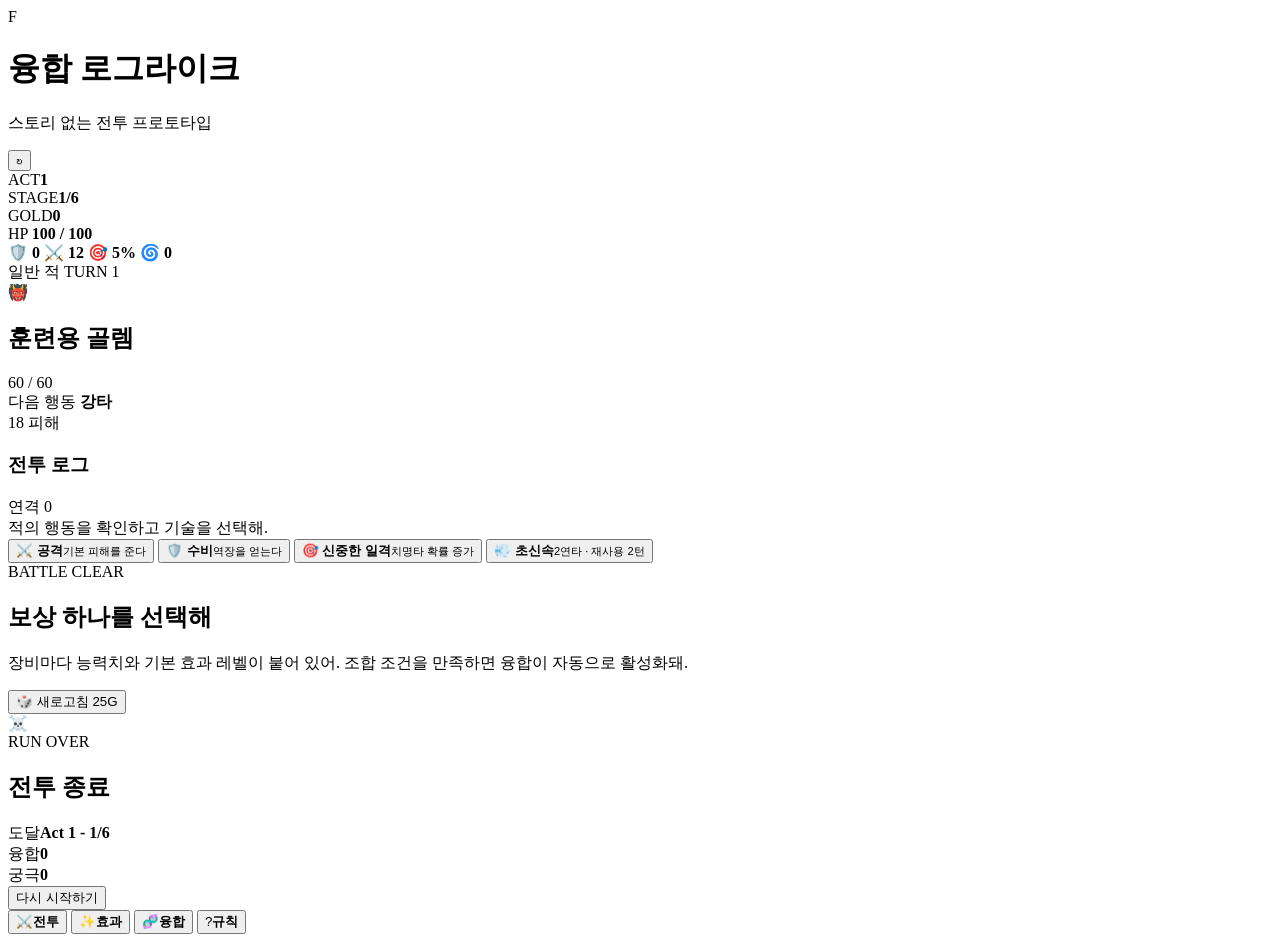
==== index.html @ 8c2f99dc "feat: initialize fusion roguelike prototype" ====
<!doctype html>
<html lang="ko">
<head>
  <meta charset="utf-8" />
  <meta name="viewport" content="width=device-width, initial-scale=1, viewport-fit=cover" />
  <meta name="theme-color" content="#11131a" />
  <title>융합 로그라이크</title>
  <link rel="stylesheet" href="style.css" />
</head>
<body>
  <div class="app-shell">
    <header class="topbar">
      <div class="brand-block">
        <div class="brand-mark">F</div>
        <div>
          <h1>융합 로그라이크</h1>
          <p>스토리 없는 전투 프로토타입</p>
        </div>
      </div>
      <button id="resetBtn" class="icon-btn" aria-label="새 게임">↻</button>
    </header>

    <main id="gameRoot" class="game-root">
      <section class="run-panel panel">
        <div class="run-row">
          <div class="run-stat"><span>ACT</span><strong id="actLabel">1</strong></div>
          <div class="run-stat"><span>STAGE</span><strong id="stageLabel">1/6</strong></div>
          <div class="run-stat"><span>GOLD</span><strong id="goldLabel">0</strong></div>
        </div>

        <div class="hp-head">
          <span>HP</span>
          <strong id="hpText">100 / 100</strong>
        </div>
        <div class="bar hp-bar"><div id="hpFill" class="bar-fill"></div></div>
        <div class="sub-stats">
          <span>🛡️ <b id="shieldText">0</b></span>
          <span>⚔️ <b id="attackText">12</b></span>
          <span>🎯 <b id="critText">5%</b></span>
          <span>🌀 <b id="fusionCountText">0</b></span>
        </div>
      </section>

      <section id="battleScreen" class="screen active">
        <section class="enemy-card panel">
          <div class="enemy-topline">
            <span id="enemyType" class="eyebrow">일반 적</span>
            <span id="turnLabel" class="turn-chip">TURN 1</span>
          </div>
          <div id="enemyAvatar" class="enemy-avatar">👹</div>
          <h2 id="enemyName">훈련용 골렘</h2>
          <div class="bar enemy-hp-bar"><div id="enemyHpFill" class="bar-fill"></div></div>
          <div id="enemyHpText" class="enemy-hp-text">60 / 60</div>

          <div class="intent-box">
            <div>
              <span class="intent-label">다음 행동</span>
              <strong id="enemyIntentName">강타</strong>
            </div>
            <div id="enemyIntentValue" class="intent-value">18 피해</div>
          </div>

          <div id="enemyStatuses" class="status-strip"></div>
        </section>

        <section class="combat-log panel">
          <div class="section-title-row">
            <h3>전투 로그</h3>
            <span id="comboText">연격 0</span>
          </div>
          <div id="logText" class="log-text">적의 행동을 확인하고 기술을 선택해.</div>
        </section>

        <section class="actions-grid" id="actionsGrid">
          <button class="action-card primary" data-action="attack">
            <span class="action-icon">⚔️</span>
            <span class="action-copy"><b>공격</b><small>기본 피해를 준다</small></span>
          </button>
          <button class="action-card" data-action="guard">
            <span class="action-icon">🛡️</span>
            <span class="action-copy"><b>수비</b><small>역장을 얻는다</small></span>
          </button>
          <button class="action-card" data-action="precision">
            <span class="action-icon">🎯</span>
            <span class="action-copy"><b>신중한 일격</b><small>치명타 확률 증가</small></span>
          </button>
          <button class="action-card" data-action="rush">
            <span class="action-icon">💨</span>
            <span class="action-copy"><b>초신속</b><small id="rushHint">2연타 · 재사용 2턴</small></span>
          </button>
        </section>
      </section>

      <section id="rewardScreen" class="screen">
        <section class="reward-head panel">
          <span class="eyebrow">BATTLE CLEAR</span>
          <h2>보상 하나를 선택해</h2>
          <p>장비마다 능력치와 기본 효과 레벨이 붙어 있어. 조합 조건을 만족하면 융합이 자동으로 활성화돼.</p>
        </section>
        <div id="rewardGrid" class="reward-grid"></div>
        <button id="rerollBtn" class="reroll-btn">🎲 새로고침 <span>25G</span></button>
      </section>

      <section id="gameOverScreen" class="screen">
        <section class="game-over panel">
          <div class="game-over-icon">☠️</div>
          <span class="eyebrow">RUN OVER</span>
          <h2>전투 종료</h2>
          <div class="result-grid">
            <div><span>도달</span><strong id="resultStage">Act 1 - 1/6</strong></div>
            <div><span>융합</span><strong id="resultFusion">0</strong></div>
            <div><span>궁극</span><strong id="resultUltimate">0</strong></div>
          </div>
          <button id="restartBtn" class="big-btn">다시 시작하기</button>
        </section>
      </section>
    </main>

    <nav class="bottom-nav" aria-label="게임 메뉴">
      <button class="nav-btn active" data-view="battle"><span>⚔️</span><b>전투</b></button>
      <button class="nav-btn" data-view="effects"><span>✨</span><b>효과</b></button>
      <button class="nav-btn" data-view="fusions"><span>🧬</span><b>융합</b></button>
      <button class="nav-btn" data-view="help"><span>?</span><b>규칙</b></button>
    </nav>
  </div>

  <div id="modalBackdrop" class="modal-backdrop" hidden>
    <section class="modal" role="dialog" aria-modal="true">
      <div class="modal-head">
        <div>
          <span id="modalEyebrow" class="eyebrow">INFO</span>
          <h2 id="modalTitle">정보</h2>
        </div>
        <button id="closeModalBtn" class="icon-btn">✕</button>
      </div>
      <div id="modalBody" class="modal-body"></div>
    </section>
  </div>

  <div id="toast" class="toast" aria-live="polite"></div>
  <script src="game.js"></script>
</body>
</html>
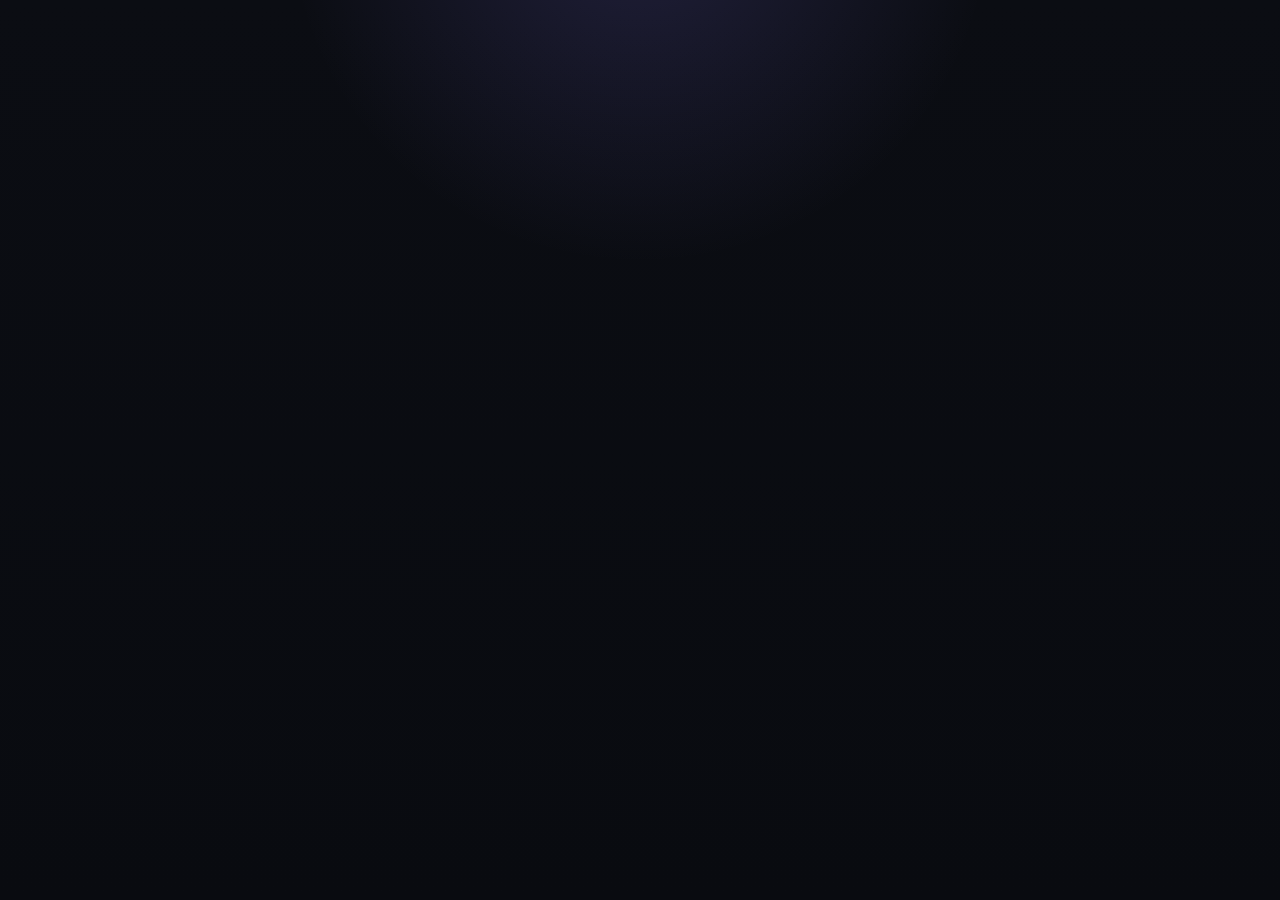
==== commit e22a8c04: "Rebuild UI for Zero Line roguelike" ====
--- a/index.html
+++ b/index.html
@@ -3,141 +3,17 @@
 <head>
   <meta charset="utf-8" />
   <meta name="viewport" content="width=device-width, initial-scale=1, viewport-fit=cover" />
-  <meta name="theme-color" content="#11131a" />
-  <title>융합 로그라이크</title>
+  <meta name="theme-color" content="#090b10" />
+  <meta name="description" content="무한열차 0호선 - 효과 융합 로그라이크 RPG" />
+  <title>0호선</title>
   <link rel="stylesheet" href="style.css" />
 </head>
 <body>
-  <div class="app-shell">
-    <header class="topbar">
-      <div class="brand-block">
-        <div class="brand-mark">F</div>
-        <div>
-          <h1>융합 로그라이크</h1>
-          <p>스토리 없는 전투 프로토타입</p>
-        </div>
-      </div>
-      <button id="resetBtn" class="icon-btn" aria-label="새 게임">↻</button>
-    </header>
+  <div id="app"></div>
 
-    <main id="gameRoot" class="game-root">
-      <section class="run-panel panel">
-        <div class="run-row">
-          <div class="run-stat"><span>ACT</span><strong id="actLabel">1</strong></div>
-          <div class="run-stat"><span>STAGE</span><strong id="stageLabel">1/6</strong></div>
-          <div class="run-stat"><span>GOLD</span><strong id="goldLabel">0</strong></div>
-        </div>
-
-        <div class="hp-head">
-          <span>HP</span>
-          <strong id="hpText">100 / 100</strong>
-        </div>
-        <div class="bar hp-bar"><div id="hpFill" class="bar-fill"></div></div>
-        <div class="sub-stats">
-          <span>🛡️ <b id="shieldText">0</b></span>
-          <span>⚔️ <b id="attackText">12</b></span>
-          <span>🎯 <b id="critText">5%</b></span>
-          <span>🌀 <b id="fusionCountText">0</b></span>
-        </div>
-      </section>
-
-      <section id="battleScreen" class="screen active">
-        <section class="enemy-card panel">
-          <div class="enemy-topline">
-            <span id="enemyType" class="eyebrow">일반 적</span>
-            <span id="turnLabel" class="turn-chip">TURN 1</span>
-          </div>
-          <div id="enemyAvatar" class="enemy-avatar">👹</div>
-          <h2 id="enemyName">훈련용 골렘</h2>
-          <div class="bar enemy-hp-bar"><div id="enemyHpFill" class="bar-fill"></div></div>
-          <div id="enemyHpText" class="enemy-hp-text">60 / 60</div>
-
-          <div class="intent-box">
-            <div>
-              <span class="intent-label">다음 행동</span>
-              <strong id="enemyIntentName">강타</strong>
-            </div>
-            <div id="enemyIntentValue" class="intent-value">18 피해</div>
-          </div>
-
-          <div id="enemyStatuses" class="status-strip"></div>
-        </section>
-
-        <section class="combat-log panel">
-          <div class="section-title-row">
-            <h3>전투 로그</h3>
-            <span id="comboText">연격 0</span>
-          </div>
-          <div id="logText" class="log-text">적의 행동을 확인하고 기술을 선택해.</div>
-        </section>
-
-        <section class="actions-grid" id="actionsGrid">
-          <button class="action-card primary" data-action="attack">
-            <span class="action-icon">⚔️</span>
-            <span class="action-copy"><b>공격</b><small>기본 피해를 준다</small></span>
-          </button>
-          <button class="action-card" data-action="guard">
-            <span class="action-icon">🛡️</span>
-            <span class="action-copy"><b>수비</b><small>역장을 얻는다</small></span>
-          </button>
-          <button class="action-card" data-action="precision">
-            <span class="action-icon">🎯</span>
-            <span class="action-copy"><b>신중한 일격</b><small>치명타 확률 증가</small></span>
-          </button>
-          <button class="action-card" data-action="rush">
-            <span class="action-icon">💨</span>
-            <span class="action-copy"><b>초신속</b><small id="rushHint">2연타 · 재사용 2턴</small></span>
-          </button>
-        </section>
-      </section>
-
-      <section id="rewardScreen" class="screen">
-        <section class="reward-head panel">
-          <span class="eyebrow">BATTLE CLEAR</span>
-          <h2>보상 하나를 선택해</h2>
-          <p>장비마다 능력치와 기본 효과 레벨이 붙어 있어. 조합 조건을 만족하면 융합이 자동으로 활성화돼.</p>
-        </section>
-        <div id="rewardGrid" class="reward-grid"></div>
-        <button id="rerollBtn" class="reroll-btn">🎲 새로고침 <span>25G</span></button>
-      </section>
-
-      <section id="gameOverScreen" class="screen">
-        <section class="game-over panel">
-          <div class="game-over-icon">☠️</div>
-          <span class="eyebrow">RUN OVER</span>
-          <h2>전투 종료</h2>
-          <div class="result-grid">
-            <div><span>도달</span><strong id="resultStage">Act 1 - 1/6</strong></div>
-            <div><span>융합</span><strong id="resultFusion">0</strong></div>
-            <div><span>궁극</span><strong id="resultUltimate">0</strong></div>
-          </div>
-          <button id="restartBtn" class="big-btn">다시 시작하기</button>
-        </section>
-      </section>
-    </main>
-
-    <nav class="bottom-nav" aria-label="게임 메뉴">
-      <button class="nav-btn active" data-view="battle"><span>⚔️</span><b>전투</b></button>
-      <button class="nav-btn" data-view="effects"><span>✨</span><b>효과</b></button>
-      <button class="nav-btn" data-view="fusions"><span>🧬</span><b>융합</b></button>
-      <button class="nav-btn" data-view="help"><span>?</span><b>규칙</b></button>
-    </nav>
-  </div>
-
-  <div id="modalBackdrop" class="modal-backdrop" hidden>
-    <section class="modal" role="dialog" aria-modal="true">
-      <div class="modal-head">
-        <div>
-          <span id="modalEyebrow" class="eyebrow">INFO</span>
-          <h2 id="modalTitle">정보</h2>
-        </div>
-        <button id="closeModalBtn" class="icon-btn">✕</button>
-      </div>
-      <div id="modalBody" class="modal-body"></div>
-    </section>
-  </div>
-
-  <div id="toast" class="toast" aria-live="polite"></div>
+  <script src="data/effects.js"></script>
+  <script src="data/fusions.js"></script>
+  <script src="data/carriages.js"></script>
   <script src="game.js"></script>
 </body>
-</html>
+</html>
--- a/style.css
+++ b/style.css
@@ -0,0 +1,214 @@
+:root {
+  color-scheme: dark;
+  --bg: #090b10;
+  --bg-soft: #10131b;
+  --panel: rgba(24, 28, 38, 0.92);
+  --panel-2: rgba(31, 36, 49, 0.94);
+  --line: rgba(255, 255, 255, 0.09);
+  --text: #f6f7fb;
+  --muted: #9ca5b6;
+  --accent: #8b7cff;
+  --accent-2: #c783ff;
+  --danger: #ff5f73;
+  --good: #67df9b;
+  --gold: #f3c76b;
+  --shadow: 0 18px 45px rgba(0, 0, 0, 0.35);
+  --radius: 22px;
+}
+
+* { box-sizing: border-box; }
+html { background: var(--bg); }
+body {
+  margin: 0;
+  min-height: 100vh;
+  font-family: Inter, Pretendard, -apple-system, BlinkMacSystemFont, "Segoe UI", sans-serif;
+  color: var(--text);
+  background:
+    radial-gradient(circle at 50% -10%, rgba(139,124,255,.17), transparent 30%),
+    linear-gradient(180deg, #0b0d13 0%, #090b10 100%);
+}
+button { font: inherit; color: inherit; }
+button:focus-visible { outline: 2px solid #bcb4ff; outline-offset: 3px; }
+
+.app-shell {
+  width: min(100%, 520px);
+  min-height: 100vh;
+  margin: 0 auto;
+  padding: env(safe-area-inset-top) 14px calc(96px + env(safe-area-inset-bottom));
+}
+
+.topbar {
+  display: flex;
+  align-items: center;
+  justify-content: space-between;
+  padding: 18px 4px 14px;
+}
+.brand-block { display: flex; gap: 11px; align-items: center; }
+.brand-mark {
+  width: 38px; height: 38px; border-radius: 13px;
+  display: grid; place-items: center;
+  font-weight: 900;
+  background: linear-gradient(135deg, var(--accent), var(--accent-2));
+  box-shadow: 0 8px 28px rgba(139,124,255,.32);
+}
+.brand-block h1 { margin: 0; font-size: 17px; letter-spacing: -.02em; }
+.brand-block p { margin: 3px 0 0; font-size: 11px; color: var(--muted); }
+.icon-btn {
+  width: 38px; height: 38px; border: 1px solid var(--line); border-radius: 13px;
+  background: var(--panel); cursor: pointer;
+}
+
+.game-root { display: grid; gap: 12px; }
+.panel {
+  border: 1px solid var(--line);
+  background: linear-gradient(180deg, rgba(28,32,43,.96), rgba(19,22,30,.96));
+  border-radius: var(--radius);
+  box-shadow: var(--shadow);
+}
+.run-panel { padding: 15px; }
+.run-row { display: grid; grid-template-columns: repeat(3,1fr); gap: 8px; }
+.run-stat { text-align: center; background: rgba(255,255,255,.035); border-radius: 13px; padding: 9px; }
+.run-stat span { display:block; font-size: 9px; font-weight: 800; letter-spacing: .12em; color: var(--muted); }
+.run-stat strong { display:block; margin-top: 2px; font-size: 16px; }
+.hp-head { display:flex; justify-content:space-between; margin-top: 13px; font-size: 12px; color: var(--muted); }
+.hp-head strong { color: var(--text); }
+.bar { height: 10px; background: rgba(255,255,255,.065); border-radius:999px; overflow:hidden; }
+.hp-bar { margin-top: 7px; }
+.bar-fill { height:100%; width:100%; border-radius:inherit; transition: width .25s ease; }
+.hp-bar .bar-fill { background: linear-gradient(90deg, #ff5f73, #ff8d84); }
+.sub-stats { display:flex; gap:8px; flex-wrap:wrap; margin-top:11px; }
+.sub-stats span { font-size:11px; color:var(--muted); background:rgba(255,255,255,.04); padding:5px 8px; border-radius:10px; }
+.sub-stats b { color:var(--text); }
+
+.screen { display:none; gap:12px; }
+.screen.active { display:grid; }
+.enemy-card { position:relative; overflow:hidden; text-align:center; padding:18px; min-height: 330px; }
+.enemy-card::before {
+  content:""; position:absolute; width:240px; height:240px; left:50%; top:70px; transform:translateX(-50%);
+  background:radial-gradient(circle, rgba(139,124,255,.16), transparent 67%); pointer-events:none;
+}
+.enemy-topline { display:flex; justify-content:space-between; align-items:center; position:relative; z-index:1; }
+.eyebrow { font-size:10px; letter-spacing:.13em; font-weight:900; color:#b8b0ff; text-transform:uppercase; }
+.turn-chip { font-size:10px; padding:6px 8px; border-radius:999px; background:rgba(255,255,255,.05); color:var(--muted); }
+.enemy-avatar {
+  position:relative; z-index:1; width:126px; height:126px; margin:12px auto 8px;
+  display:grid; place-items:center; font-size:68px;
+  border-radius:50%; border:1px solid rgba(255,255,255,.08);
+  background: radial-gradient(circle at 35% 30%, rgba(255,255,255,.12), rgba(139,124,255,.09) 45%, rgba(0,0,0,.3));
+  box-shadow: inset 0 0 30px rgba(255,255,255,.035), 0 18px 40px rgba(0,0,0,.28);
+}
+.enemy-card h2 { position:relative; z-index:1; margin:0; font-size:22px; }
+.enemy-hp-bar { position:relative; z-index:1; margin:12px auto 5px; max-width:300px; height:9px; }
+.enemy-hp-bar .bar-fill { background:linear-gradient(90deg,#8b7cff,#c783ff); }
+.enemy-hp-text { position:relative; z-index:1; font-size:11px; color:var(--muted); }
+.intent-box {
+  position:relative; z-index:1; display:flex; align-items:center; justify-content:space-between; text-align:left;
+  margin:15px auto 0; padding:12px 13px; max-width:340px; border:1px solid rgba(255,255,255,.07); border-radius:15px;
+  background:rgba(4,6,10,.35);
+}
+.intent-label { display:block; font-size:9px; color:var(--muted); margin-bottom:2px; }
+.intent-box strong { font-size:13px; }
+.intent-value { font-size:12px; font-weight:800; color:#ffc07d; }
+.status-strip { position:relative; z-index:1; min-height:29px; display:flex; gap:5px; justify-content:center; flex-wrap:wrap; margin-top:10px; }
+.status-chip { font-size:10px; border:1px solid var(--line); border-radius:999px; padding:5px 8px; background:rgba(255,255,255,.04); }
+
+.combat-log { padding:14px 15px; min-height:90px; }
+.section-title-row { display:flex; justify-content:space-between; align-items:center; }
+.section-title-row h3 { margin:0; font-size:13px; }
+.section-title-row span { font-size:10px; color:var(--muted); }
+.log-text { margin-top:10px; color:#cbd0dc; font-size:12px; line-height:1.55; min-height:37px; }
+.log-text .good { color:var(--good); }
+.log-text .bad { color:#ff8c99; }
+.log-text .fusion { color:#c8b6ff; font-weight:800; }
+
+.actions-grid { display:grid; grid-template-columns:1fr 1fr; gap:9px; }
+.action-card {
+  min-height:76px; display:flex; align-items:center; gap:10px; text-align:left; cursor:pointer;
+  border:1px solid var(--line); border-radius:18px; padding:12px;
+  background:linear-gradient(180deg, rgba(35,40,54,.96), rgba(25,29,39,.96));
+  box-shadow:0 10px 24px rgba(0,0,0,.24);
+  transition:transform .12s ease, border-color .12s ease, opacity .12s ease;
+}
+.action-card:hover { transform:translateY(-1px); border-color:rgba(167,154,255,.35); }
+.action-card:active { transform:scale(.985); }
+.action-card:disabled { opacity:.4; cursor:not-allowed; }
+.action-card.primary { background:linear-gradient(145deg, rgba(126,111,255,.32), rgba(36,31,63,.96)); border-color:rgba(151,137,255,.34); }
+.action-icon { width:35px; height:35px; display:grid; place-items:center; border-radius:12px; background:rgba(255,255,255,.06); font-size:18px; }
+.action-copy b { display:block; font-size:13px; }
+.action-copy small { display:block; margin-top:3px; color:var(--muted); font-size:9px; line-height:1.3; }
+
+.reward-head { padding:18px; }
+.reward-head h2 { margin:5px 0 4px; font-size:22px; }
+.reward-head p { margin:0; color:var(--muted); font-size:11px; line-height:1.55; }
+.reward-grid { display:grid; gap:10px; }
+.reward-card {
+  position:relative; overflow:hidden; width:100%; border-radius:20px; padding:16px; text-align:left; cursor:pointer;
+  background:linear-gradient(160deg, rgba(30,34,46,.98), rgba(17,20,28,.98)); border:1px solid var(--line);
+  box-shadow:var(--shadow);
+}
+.reward-card::after { content:""; position:absolute; inset:0; pointer-events:none; opacity:.38; background:linear-gradient(130deg, transparent 45%, var(--rarity-glow)); }
+.reward-card.common { --rarity-glow:rgba(174,184,200,.08); }
+.reward-card.rare { --rarity-glow:rgba(93,150,255,.28); border-color:rgba(93,150,255,.35); }
+.reward-card.epic { --rarity-glow:rgba(189,95,255,.32); border-color:rgba(189,95,255,.38); }
+.reward-card.legend { --rarity-glow:rgba(255,192,82,.35); border-color:rgba(255,192,82,.4); }
+.reward-meta { position:relative; z-index:1; display:flex; justify-content:space-between; align-items:flex-start; }
+.reward-icon { width:48px; height:48px; display:grid; place-items:center; font-size:27px; border-radius:15px; background:rgba(255,255,255,.06); }
+.rarity { font-size:9px; letter-spacing:.12em; font-weight:900; color:var(--muted); }
+.reward-card h3 { position:relative; z-index:1; margin:10px 0 8px; font-size:18px; }
+.reward-bonuses { position:relative; z-index:1; display:flex; gap:6px; flex-wrap:wrap; }
+.bonus-chip { font-size:10px; padding:6px 8px; border-radius:10px; background:rgba(255,255,255,.05); color:#d8dce7; }
+.bonus-chip.effect { color:#c7bfff; border:1px solid rgba(139,124,255,.19); }
+.reroll-btn, .big-btn {
+  width:100%; border:1px solid var(--line); border-radius:17px; padding:14px; font-weight:800; cursor:pointer;
+  background:linear-gradient(180deg, rgba(35,40,54,.98), rgba(23,27,36,.98));
+}
+.reroll-btn span { color:var(--gold); }
+.reroll-btn:disabled { opacity:.4; }
+
+.game-over { padding:28px 18px; text-align:center; }
+.game-over-icon { font-size:58px; margin-bottom:8px; }
+.game-over h2 { font-size:26px; margin:6px 0 18px; }
+.result-grid { display:grid; grid-template-columns:repeat(3,1fr); gap:8px; margin-bottom:18px; }
+.result-grid div { padding:11px 6px; border-radius:13px; background:rgba(255,255,255,.04); }
+.result-grid span { display:block; font-size:9px; color:var(--muted); }
+.result-grid strong { display:block; margin-top:4px; font-size:12px; }
+.big-btn { background:linear-gradient(135deg,#7b6dff,#a46fff); border:0; }
+
+.bottom-nav {
+  position:fixed; left:50%; bottom:0; transform:translateX(-50%); z-index:20;
+  width:min(100%,520px); display:grid; grid-template-columns:repeat(4,1fr);
+  padding:9px 10px calc(9px + env(safe-area-inset-bottom));
+  border-top:1px solid var(--line); background:rgba(11,13,19,.88); backdrop-filter:blur(18px);
+}
+.nav-btn { border:0; background:transparent; padding:7px 4px; border-radius:12px; cursor:pointer; color:#777f91; }
+.nav-btn span { display:block; font-size:17px; }
+.nav-btn b { display:block; margin-top:2px; font-size:9px; }
+.nav-btn.active { color:#c3baff; background:rgba(139,124,255,.08); }
+
+.modal-backdrop { position:fixed; inset:0; z-index:40; background:rgba(0,0,0,.68); padding:18px; display:grid; align-items:end; backdrop-filter:blur(5px); }
+.modal-backdrop[hidden] { display:none; }
+.modal { width:min(100%,520px); max-height:84vh; margin:0 auto; overflow:hidden; border:1px solid var(--line); border-radius:24px; background:#141821; box-shadow:0 30px 80px rgba(0,0,0,.55); }
+.modal-head { display:flex; justify-content:space-between; align-items:center; padding:17px; border-bottom:1px solid var(--line); }
+.modal-head h2 { margin:3px 0 0; font-size:20px; }
+.modal-body { padding:14px; overflow:auto; max-height:calc(84vh - 82px); }
+.effect-list, .fusion-list { display:grid; gap:8px; }
+.info-card { padding:12px; border:1px solid var(--line); border-radius:15px; background:rgba(255,255,255,.025); }
+.info-card.locked { opacity:.48; }
+.info-row { display:flex; justify-content:space-between; gap:10px; align-items:center; }
+.info-name { font-size:13px; font-weight:800; }
+.info-level { font-size:10px; color:#c5bcff; white-space:nowrap; }
+.info-desc { margin-top:5px; color:var(--muted); font-size:10px; line-height:1.45; }
+.category-title { margin:14px 2px 7px; font-size:10px; color:#8d95a6; letter-spacing:.1em; font-weight:900; }
+.category-title:first-child { margin-top:0; }
+.help-copy { color:#cbd0dc; font-size:12px; line-height:1.7; }
+.help-copy strong { color:#fff; }
+.help-copy code { padding:2px 5px; border-radius:6px; background:rgba(255,255,255,.06); color:#c7bfff; }
+
+.toast { position:fixed; left:50%; bottom:90px; z-index:60; transform:translate(-50%,16px); max-width:calc(100% - 32px); opacity:0; pointer-events:none; background:#232836; border:1px solid rgba(180,168,255,.28); color:#fff; padding:11px 14px; border-radius:14px; box-shadow:var(--shadow); font-size:11px; transition:.22s ease; }
+.toast.show { opacity:1; transform:translate(-50%,0); }
+
+@media (min-width: 600px) {
+  body { padding:20px 0; }
+  .app-shell { min-height:calc(100vh - 40px); border:1px solid rgba(255,255,255,.05); border-radius:28px; background:rgba(9,11,16,.76); }
+  .bottom-nav { bottom:20px; border:1px solid var(--line); border-radius:18px; width:500px; }
+}
